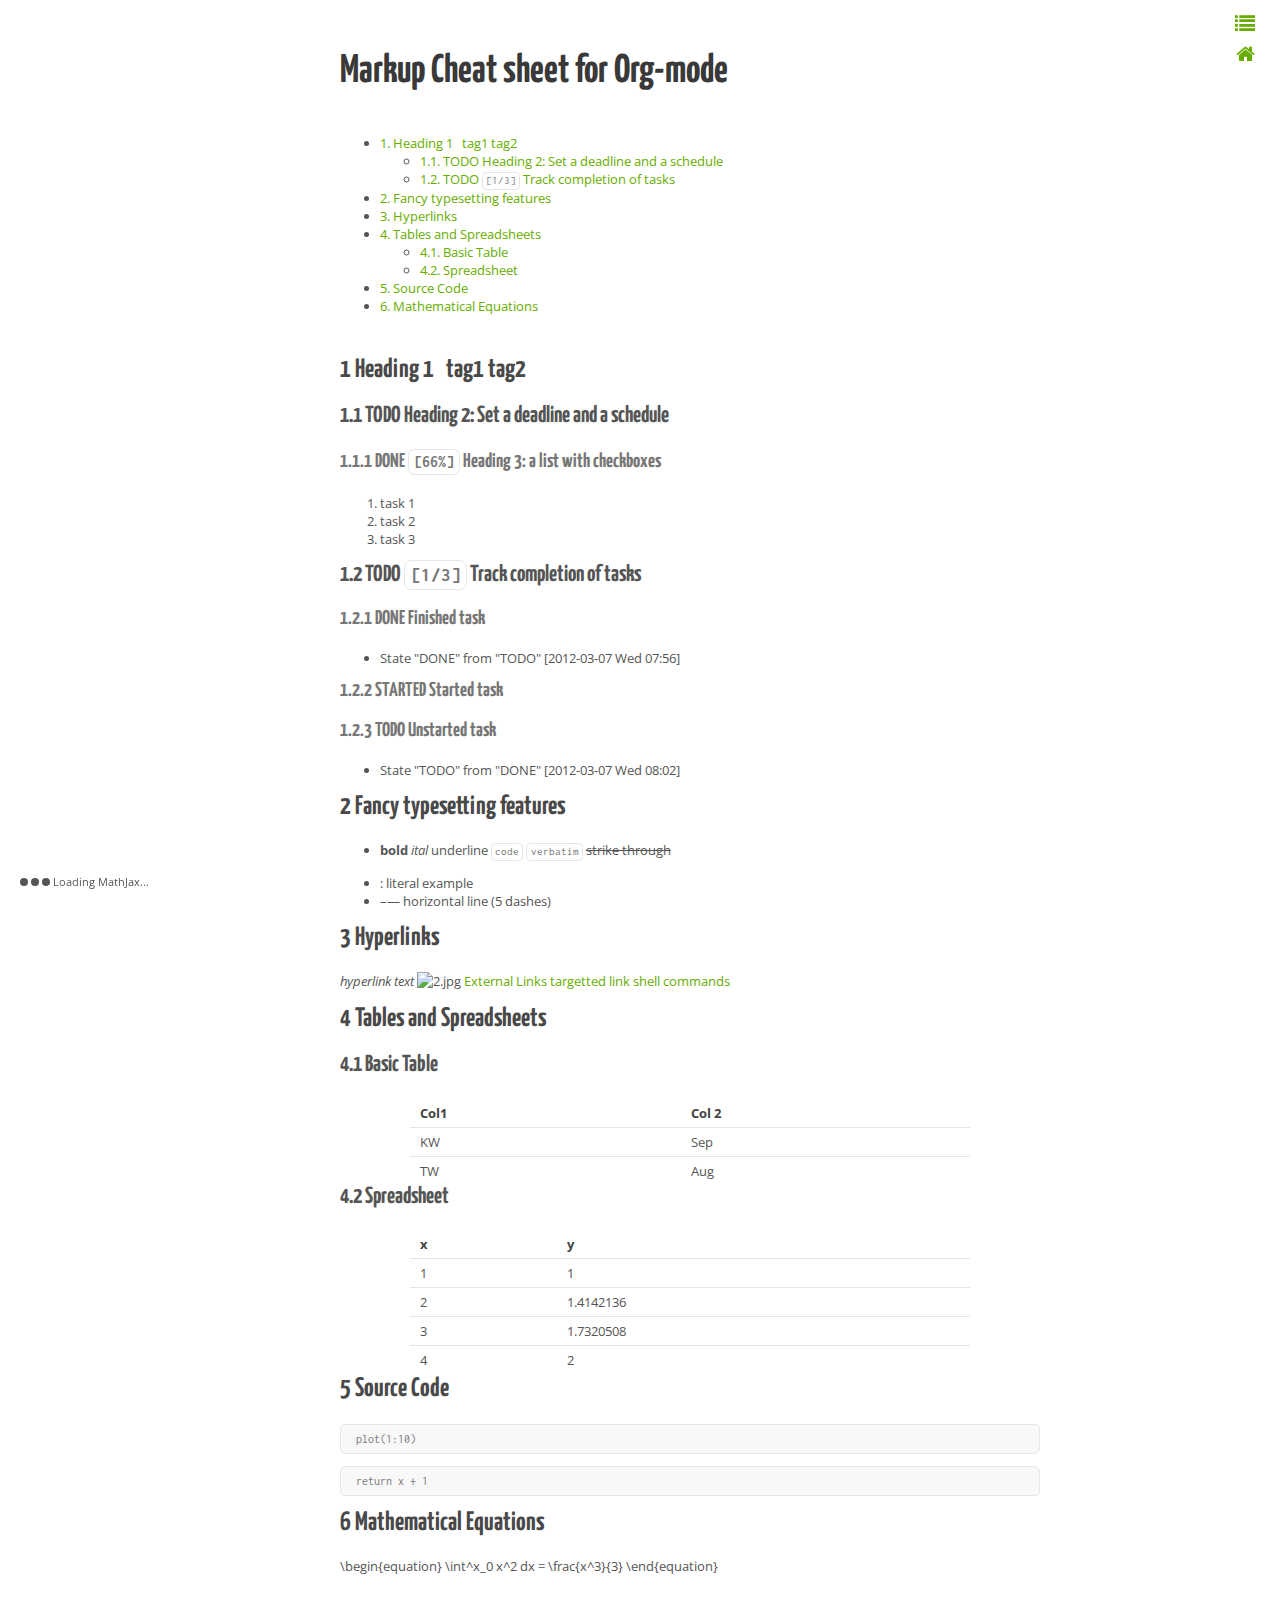
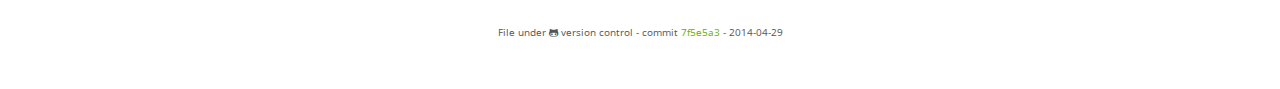
==== misc/orgmode_cheatsheet.html @ 2cd3c25c "update doc" ====
<?xml version="1.0" encoding="utf-8"?>
<!DOCTYPE html PUBLIC "-//W3C//DTD XHTML 1.0 Strict//EN"
"http://www.w3.org/TR/xhtml1/DTD/xhtml1-strict.dtd">
<html xmlns="http://www.w3.org/1999/xhtml" lang="en" xml:lang="en">
<head>
<title>Markup Cheat sheet for Org-mode</title>
<meta  http-equiv="Content-Type" content="text/html;charset=utf-8" />
<meta  name="generator" content="Org-mode" />
<link rel="stylesheet" href="../css/styles.css" />
               <link rel="stylesheet" href="../css/org-pygments.css" />
               <link rel="stylesheet" href="//netdna.bootstrapcdn.com/font-awesome/4.0.3/css/font-awesome.css" />
<script type="text/javascript">
/*
@licstart  The following is the entire license notice for the
JavaScript code in this tag.

Copyright (C) 2012-2013 Free Software Foundation, Inc.

The JavaScript code in this tag is free software: you can
redistribute it and/or modify it under the terms of the GNU
General Public License (GNU GPL) as published by the Free Software
Foundation, either version 3 of the License, or (at your option)
any later version.  The code is distributed WITHOUT ANY WARRANTY;
without even the implied warranty of MERCHANTABILITY or FITNESS
FOR A PARTICULAR PURPOSE.  See the GNU GPL for more details.

As additional permission under GNU GPL version 3 section 7, you
may distribute non-source (e.g., minimized or compacted) forms of
that code without the copy of the GNU GPL normally required by
section 4, provided you include this license notice and a URL
through which recipients can access the Corresponding Source.


@licend  The above is the entire license notice
for the JavaScript code in this tag.
*/
<!--/*--><![CDATA[/*><!--*/
 function CodeHighlightOn(elem, id)
 {
   var target = document.getElementById(id);
   if(null != target) {
     elem.cacheClassElem = elem.className;
     elem.cacheClassTarget = target.className;
     target.className = "code-highlighted";
     elem.className   = "code-highlighted";
   }
 }
 function CodeHighlightOff(elem, id)
 {
   var target = document.getElementById(id);
   if(elem.cacheClassElem)
     elem.className = elem.cacheClassElem;
   if(elem.cacheClassTarget)
     target.className = elem.cacheClassTarget;
 }
/*]]>*///-->
</script><script type="text/javascript">
  function displayTOC() {
      var first = document.getElementById("text-table-of-contents").innerHTML;
      if (first != "") {
          var maincontent = '<a class="button"><i class="fa fa-list"></i></a>'
          maincontent += "<div>" + first + "</div>";
          document.getElementById("toc").innerHTML = maincontent;
      } else {
          document.getElementById("toc").style.display = "none";
      }
     }
  function randomLinkColor() {
      var colors = ['#67ad00', '#D5BC23', '#FF9927', '#FF2D27', '#AB0045', '#B81FC8'];
      var random_color = colors[Math.floor(Math.random() * colors.length)];
      var elements = document.querySelectorAll('a');
      [].slice.call(elements).forEach(function(elem) {
          //elem.style.color = random_color;
      });
  }
  </script>
<script type="text/x-mathjax-config">
  MathJax.Hub.Config({
      messageStyle: "none",
      TeX: {
          extensions: ["cancel.js"],
          Macros: {
              vv: ["{\\vec{#1}}",1],
              Upsigma: "{\\Sigma}",
              Updelta: "{\\Delta}",
              varoiint: "{\\iint}",
              varoint: "{\\int}",
              grad: "{\\vec{\\nabla}}",
              div: "{\\vec{\\nabla}.}",
              rot: "{\\vec{\\nabla}\\times\\,}",
              ket: ["{|#1 \\rangle}",1],
              bra: ["{\\langle#1|}",1],
              psh: ["{\\langle#1|#2 \\rangle}",2],
              bm: ["{\\boldsymbol #1}",1]
          }
      }
  });
  MathJax.Hub.Register.StartupHook("TeX Jax Ready",function () {
      var TEX = MathJax.InputJax.TeX;
      TEX.Definitions.macros.unit = "jaxunit";
      TEX.Parse.Augment({
          jaxunit: function (name) {
              var n = this.GetBrackets(name),
              unit = this.GetArgument(name)
              if (n == null) {n = ""}
              var tex = n + '\\,\\text{'+unit+'}';
              this.string = tex + this.string.slice(this.i); this.i = 0;
          }
      });
  });
  MathJax.Hub.Queue(function () {
      document.getElementById("spinner").style.display = "none";
  });
  </script>
  <script type="text/javascript" src="http://cdn.mathjax.org/mathjax/latest/MathJax.js?config=TeX-AMS-MML_HTMLorMML"></script>
  <div id="spinner">
    <div id="bounce1"></div>
    <div id="bounce2"></div>
    <div id="bounce3"></div>
    <small>Loading MathJax...</small>
  </div>
</head>
<body onload="randomLinkColor();displayTOC();"><div id="toc"></div>
<div id="preamble" class="status">
<a href="../index.html"<i class="fa fa-home"></i></a>
</div>
<div id="content">
<h1 class="title">Markup Cheat sheet for Org-mode</h1>
<div id="table-of-contents">
<h2></h2>
<div id="text-table-of-contents">
<ul>
<li><a href="#sec-1">1. Heading 1&#xa0;&#xa0;&#xa0;<span class="tag"><span class="tag1">tag1</span>&#xa0;<span class="tag2">tag2</span></span></a>
<ul>
<li><a href="#sec-1-1">1.1. <span class="todo TODO">TODO</span> Heading 2: Set a deadline and a schedule</a></li>
<li><a href="#sec-1-2">1.2. <span class="todo TODO">TODO</span> <code>[1/3]</code> Track completion of tasks</a></li>
</ul>
</li>
<li><a href="#sec-2">2. Fancy typesetting features</a></li>
<li><a href="#sec-3">3. Hyperlinks</a></li>
<li><a href="#sec-4">4. Tables and Spreadsheets</a>
<ul>
<li><a href="#sec-4-1">4.1. Basic Table</a></li>
<li><a href="#sec-4-2">4.2. Spreadsheet</a></li>
</ul>
</li>
<li><a href="#sec-5">5. Source Code</a></li>
<li><a href="#sec-6">6. Mathematical Equations</a></li>
</ul>
</div>
</div>

<div id="outline-container-sec-1" class="outline-2">
<h2 id="sec-1"><span class="section-number-2">1</span> Heading 1&#xa0;&#xa0;&#xa0;<span class="tag"><span class="tag1">tag1</span>&#xa0;<span class="tag2">tag2</span></span></h2>
<div class="outline-text-2" id="text-1">
</div><div id="outline-container-sec-1-1" class="outline-3">
<h3 id="sec-1-1"><span class="section-number-3">1.1</span> <span class="todo TODO">TODO</span> Heading 2: Set a deadline and a schedule</h3>
<div class="outline-text-3" id="text-1-1">
</div>
<div id="outline-container-sec-1-1-1" class="outline-4">
<h4 id="sec-1-1-1"><span class="section-number-4">1.1.1</span> <span class="done DONE">DONE</span> <code>[66%]</code> Heading 3: a list with checkboxes</h4>
<div class="outline-text-4" id="text-1-1-1">
<ol class="org-ol">
<li class="on"> task 1
</li>
<li class="on"> task 2
</li>
<li class="off"> task 3
</li>
</ol>
</div>
</div>
</div>

<div id="outline-container-sec-1-2" class="outline-3">
<h3 id="sec-1-2"><span class="section-number-3">1.2</span> <span class="todo TODO">TODO</span> <code>[1/3]</code> Track completion of tasks</h3>
<div class="outline-text-3" id="text-1-2">
</div><div id="outline-container-sec-1-2-1" class="outline-4">
<h4 id="sec-1-2-1"><span class="section-number-4">1.2.1</span> <span class="done DONE">DONE</span> Finished task</h4>
<div class="outline-text-4" id="text-1-2-1">
<ul class="org-ul">
<li>State "DONE"       from "TODO"       <span class="timestamp-wrapper"><span class="timestamp">[2012-03-07 Wed 07:56]</span></span>
</li>
</ul>
</div>
</div>
<div id="outline-container-sec-1-2-2" class="outline-4">
<h4 id="sec-1-2-2"><span class="section-number-4">1.2.2</span> STARTED Started task</h4>
</div>
<div id="outline-container-sec-1-2-3" class="outline-4">
<h4 id="sec-1-2-3"><span class="section-number-4">1.2.3</span> <span class="todo TODO">TODO</span> Unstarted task</h4>
<div class="outline-text-4" id="text-1-2-3">
<ul class="org-ul">
<li>State "TODO"       from "DONE"       <span class="timestamp-wrapper"><span class="timestamp">[2012-03-07 Wed 08:02]</span></span>
</li>
</ul>
</div>
</div>
</div>
</div>

<div id="outline-container-sec-2" class="outline-2">
<h2 id="sec-2"><span class="section-number-2">2</span> Fancy typesetting features</h2>
<div class="outline-text-2" id="text-2">
<ul class="org-ul">
<li><b>bold</b> <i>ital</i> <span class="underline">underline</span> <code>code</code> <code>verbatim</code> <del>strike through</del>
</li>
</ul>
<ul class="org-ul">
<li>: literal example
</li>
<li>&#x2013;&#x2014;  horizontal line (5 dashes)
</li>
</ul>
</div>
</div>

<div id="outline-container-sec-3" class="outline-2">
<h2 id="sec-3"><span class="section-number-2">3</span> Hyperlinks</h2>
<div class="outline-text-2" id="text-3">
<p>
<i>hyperlink text</i>
<img src="http://orgmode.org/worg/images/orgweb/2.jpg" alt="2.jpg" />
<a href="org#External links">External Links</a>
<a href="papers/last.png#NNN">targetted link</a>
<a href="ls *.org">shell commands</a>
</p>
</div>
</div>

<div id="outline-container-sec-4" class="outline-2">
<h2 id="sec-4"><span class="section-number-2">4</span> Tables and Spreadsheets</h2>
<div class="outline-text-2" id="text-4">
</div>
<div id="outline-container-sec-4-1" class="outline-3">
<h3 id="sec-4-1"><span class="section-number-3">4.1</span> Basic Table</h3>
<div class="outline-text-3" id="text-4-1">
<table id="dates" border="2" cellspacing="0" cellpadding="6" rules="groups" frame="void">


<colgroup>
<col  class="left" />

<col  class="left" />
</colgroup>
<thead>
<tr>
<th scope="col" class="left">Col1</th>
<th scope="col" class="left">Col 2</th>
</tr>
</thead>
<tbody>
<tr>
<td class="left">KW</td>
<td class="left">Sep</td>
</tr>

<tr>
<td class="left">TW</td>
<td class="left">Aug</td>
</tr>
</tbody>
</table>
</div>
</div>
<div id="outline-container-sec-4-2" class="outline-3">
<h3 id="sec-4-2"><span class="section-number-3">4.2</span> Spreadsheet</h3>
<div class="outline-text-3" id="text-4-2">
<table id="square-roots" border="2" cellspacing="0" cellpadding="6" rules="groups" frame="void">


<colgroup>
<col  class="right" />

<col  class="right" />
</colgroup>
<thead>
<tr>
<th scope="col" class="right">x</th>
<th scope="col" class="right">y</th>
</tr>
</thead>
<tbody>
<tr>
<td class="right">1</td>
<td class="right">1</td>
</tr>

<tr>
<td class="right">2</td>
<td class="right">1.4142136</td>
</tr>

<tr>
<td class="right">3</td>
<td class="right">1.7320508</td>
</tr>

<tr>
<td class="right">4</td>
<td class="right">2</td>
</tr>
</tbody>
</table>
</div>
</div>
</div>

<div id="outline-container-sec-5" class="outline-2">
<h2 id="sec-5"><span class="section-number-2">5</span> Source Code</h2>
<div class="outline-text-2" id="text-5">
<div class="org-src-container">

<pre class="src src-R" id="R-plot-1-to-10">plot(1:10)
</pre>
</div>

<div class="org-src-container">

<pre class="src src-python" id="add1-x-0"><span class="org-keyword">return</span> x + 1
</pre>
</div>
</div>
</div>
<div id="outline-container-sec-6" class="outline-2">
<h2 id="sec-6"><span class="section-number-2">6</span> Mathematical Equations</h2>
<div class="outline-text-2" id="text-6">
\begin{equation}
\int^x_0 x^2 dx = \frac{x^3}{3}
\end{equation}
</div>
</div>
</div>
<div id="postamble" class="status">
File under <i class="fa fa-github-alt"></i> version control - commit <a href="https://github.com/xgarrido/org-notes/commit/7f5e5a3ce01ddd8d5e83af07ef50d2b24aa78131">7f5e5a3</a> - 2014-04-29
</div>
</body>
</html>
---- css/styles.css ----
@import url(https://fonts.googleapis.com/css?family=Lato:300italic,700italic,300,700);
@import url(https://fonts.googleapis.com/css?family=Open+Sans);
@import url(http://fonts.googleapis.com/css?family=Yanone+Kaffeesatz:400,700);
@import url(https://fonts.googleapis.com/css?family=Inconsolata);

body {
    width: 800px;
    margin: 0 auto;
    padding: 50px;
    color: #555555;
    font-family: 'Open Sans';
    font-size: 10pt;
    /*font: 14px/1.5 Lato, sans-serif;
    font-weight: 300;*/
}

h1, h2, h3, h4, h5, h6 {
    font-family: "Yanone Kaffeesatz", sans-serif;
    margin:0 0 20px;
}

h1, h2, h3 {
    line-height:1.1;
}

h1 {
    color:#393939;
    margin: 0 0 40px;
    padding: 0;
    font-size: 300%;
}

h2 {
    color:#494949;
    font-size: 200%;
}

h3 {
    color:#555555;
    font-size: 175%;
}

h4, h5, h6 {
    color:#777777;
    font-size: 150%;
}

a {
    color: #67ad00;
    text-decoration:none;
}

a:hover {
    opacity:0.75;
}

a small {
    font-size:11px;
    color:#777777;
    margin-top:-0.6em;
    display:block;
}

a:hover small {
    opacity:0.75;
}

p, ul, ol, table, pre, dl {
    /*margin:0 0 20px;*/
}

blockquote {
    border-left:1px solid #e5e5e5;
    margin:0;
    padding:0 0 0 20px;
    font-style:italic;
}

code, pre {
    font-family:Inconsolata;
    color:#777777;
    font-size:12px;
}

code {
    display:inline-block;
    white-space:no-wrap;
    background:#fff;
    font-size:.8em;
    line-height:1.5em;
    border:1px solid #e5e5e5;
    -webkit-border-radius:0.4em;
    -moz-border-radius:0.4em;
    -ms-border-radius:0.4em;
    -o-border-radius:0.4em;
    border-radius:0.4em;
    padding:0 .3em;
    margin:-1px 0
}

pre {
    padding:8px 15px;
    background: #f8f8f8;
    border-radius:5px;
    border:1px solid #e5e5e5;
    overflow-x: auto;
}

table {
    width:80%;
    border-collapse:collapse;
    margin-left:auto;
    margin-right:auto;
    margin-top: 20px;
}

.table-number {
    font-weight:700;
}

th, td {
    text-align:left;
    padding:5px 10px;
    border-bottom:1px solid #e5e5e5;
}

dt {
    color:#444444;
    font-weight:700;
}

th {
    color:#444444;
}

img {
    max-width:100%;
}

img.hidden {
    display: none;
}

.figure {
    text-align: center;
}

.figure-number {
    font-weight:700;
}

#table-of-contents {
    margin-bottom: 40px;
}

#toc {
    position: fixed;
    top: 10px;
    right: 20px;
    z-index: 9999;
}

#toc .button {
    padding-right: 5px;
    position: fixed;
    right: inherit;
    cursor: pointer;
    font-size: 20px;
}

#toc div {
    height: 0;
    width: 0;
    margin-top: 35px;
    font-size: 11px;
}

#toc:hover div {
    width: 250px;
    height: auto;
    padding-right: 1.5em;
    background: #FFFFFF;
    /*opacity: .85;*/
    box-shadow: 0 1px 2px rgba(0,0,0,0.3);
    border-radius:4px;
    overflow: hidden;
}

#toc ul {
    color: #67ad00;
}

#toc:hover:before {
    content: "";
    position:absolute;
    top:19px;
    right:10px;
    width:0;height:0;
    border-color: transparent transparent rgba(0,0,0,0.03) transparent;
    border-width:8px;
    border-style:solid;
}

#toc:hover:after {
    content: "";
    position:absolute;
    top:20px;
    right:10px;
    width:0;height:0;
    border-color: transparent transparent #ffffff transparent;
    border-width:8px;
    border-style:solid;
}

#spinner {
    position: fixed;
    bottom: 10px;
    left: 20px;
}

#spinner > div {
    width: 8px;
    height: 8px;
    background-color: #555555;
    border-radius: 100%;
    display: inline-block;
    -webkit-animation: bouncedelay 1.4s infinite ease-in-out;
    animation: bouncedelay 1.4s infinite ease-in-out;
    /* Prevent first frame from flickering when animation starts */
    -webkit-animation-fill-mode: both;
    animation-fill-mode: both;
}

#spinner #bounce1 {
    -webkit-animation-delay: -0.32s;
    animation-delay: -0.32s;
}

#spinner #bounce2 {
    -webkit-animation-delay: -0.16s;
    animation-delay: -0.16s;
}

@-webkit-keyframes bouncedelay {
    0%, 80%, 100% { -webkit-transform: scale(0.0) }
    40% { -webkit-transform: scale(1.0) }
}

@keyframes bouncedelay {
    0%, 80%, 100% {
        transform: scale(0.0);
        -webkit-transform: scale(0.0);
    } 40% {
        transform: scale(1.0);
        -webkit-transform: scale(1.0);
    }
}

#content {
    width:700px;
    float:right;
    padding-bottom:50px;
/* border:1px solid #e5e5e5; */
/* border-width:1px 0; */
/* padding:20px 0; */
/* margin:0 0 20px; */
}

strong {
    color:#222;
    font-weight:700;
}

small {
    font-size:11px;
}

hr {
    border:0;
    background:#e5e5e5;
    height:1px;
    margin:0 0 20px;
}

.footpara {
    display: inline;
}

.scrollbar-container {
    position: absolute;
    top: 0; bottom: 0; left: 0; right: 0;
    margin: 20px;

    border: 4px solid rgba(0, 0, 0, 0.2);
    overflow: auto;
    background-color: whiteSmoke;
}
.scrollbar-container .inner {
    height: 2011px;
    width: 1985px;
    padding: 1em;
    background-color: white;
    font-family: sans-serif;
}
::-webkit-scrollbar {
    background: transparent;
}
::-webkit-scrollbar-thumb {
    background-color: rgba(0, 0, 0, 0.2);
    border: solid whiteSmoke 4px;
    border-radius:15px;
}
::-webkit-scrollbar-thumb:hover {
    background-color: rgba(0, 0, 0, 0.3);
}

footer {
    width:270px;
    float:left;
    position:fixed;
    bottom:50px;
}

#preamble {
    position: fixed;
    top: 40px;
    right: 20px;
    padding-right: 5px;
    position: fixed;
    cursor: pointer;
    font-size: 20px;
}

#postamble {
    clear: both;
    text-align: center;
    font-size:10px;
}

@media print, screen and (max-width: 960px) {

    body {
        width:auto;
        margin:0;
    }

    header, content, footer {
        float:none;
        position:static;
        width:auto;
    }

    header {
        padding-right:320px;
    }

    header a small {
        display:inline;
    }

    header ul {
        position:absolute;
        right:50px;
        top:52px;
    }
}

@media print, screen and (max-width: 720px) {
    body {
        word-wrap:break-word;
    }

    header {
        padding:0;
    }

    header ul, header p.view {
        position:static;
    }

    pre, code {
        word-wrap:normal;
    }
}

@media print, screen and (max-width: 480px) {
    body {
        padding:15px;
    }

    header ul {
        display:none;
    }
}

@media print {
    body {
        padding:0.4in;
        font-size:12pt;
        color:#444;
    }
}
.footdef{
font-size: 10px;
right: 0;
position: absolute;
width:180px;
}
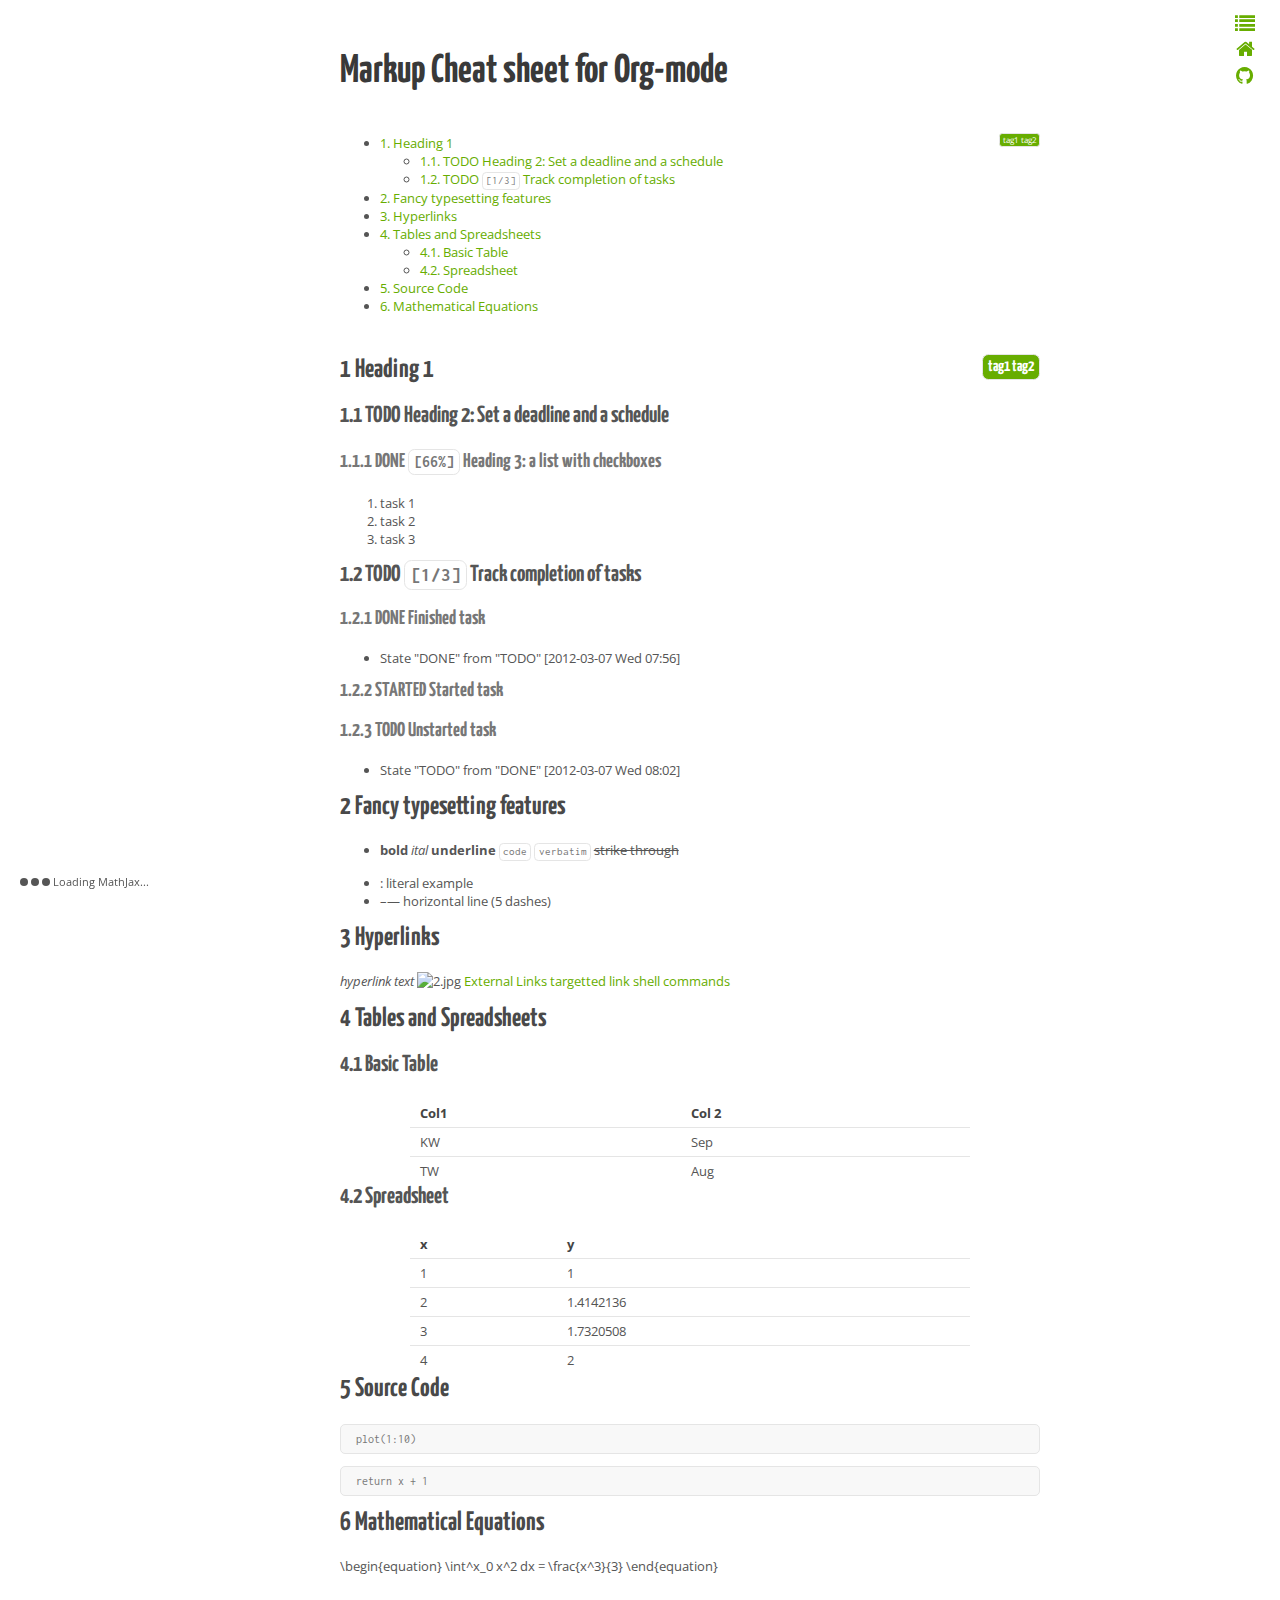
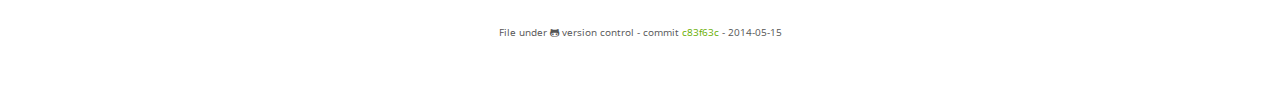
==== commit c86dce26: "update doc" ====
--- a/misc/orgmode_cheatsheet.html
+++ b/misc/orgmode_cheatsheet.html
@@ -8,7 +8,7 @@
 <meta  name="generator" content="Org-mode" />
 <link rel="stylesheet" href="../css/styles.css" />
                <link rel="stylesheet" href="../css/org-pygments.css" />
-               <link rel="stylesheet" href="//netdna.bootstrapcdn.com/font-awesome/4.0.3/css/font-awesome.css" />
+               <link rel="stylesheet" href="//netdna.bootstrapcdn.com/font-awesome/4.1.0/css/font-awesome.min.css" />
 <script type="text/javascript">
 /*
 @licstart  The following is the entire license notice for the
@@ -55,24 +55,25 @@
  }
 /*]]>*///-->
 </script><script type="text/javascript">
-  function displayTOC() {
-      var first = document.getElementById("text-table-of-contents").innerHTML;
-      if (first != "") {
-          var maincontent = '<a class="button"><i class="fa fa-list"></i></a>'
-          maincontent += "<div>" + first + "</div>";
-          document.getElementById("toc").innerHTML = maincontent;
-      } else {
-          document.getElementById("toc").style.display = "none";
-      }
-     }
   function randomLinkColor() {
-      var colors = ['#67ad00', '#D5BC23', '#FF9927', '#FF2D27', '#AB0045', '#B81FC8'];
+      var colors = ['#f1c40f','#e74c3c','#3399cc','#e67e22','#67ad00','#8e44ad','#1abc9c','#003399'];
       var random_color = colors[Math.floor(Math.random() * colors.length)];
       var elements = document.querySelectorAll('a');
       [].slice.call(elements).forEach(function(elem) {
           //elem.style.color = random_color;
       });
   }
+  function displayTOC() {
+      var ttoc = document.getElementById("text-table-of-contents");
+      if (ttoc) {
+          var maincontent = '<a class="button"><i class="fa fa-list"></i></a>'
+          maincontent += "<div>" + ttoc.innerHTML + "</div>";
+          document.getElementById("toc").innerHTML = maincontent;
+      } else {
+          document.getElementById("toc").style.display = "none";
+          document.getElementById("preamble").style.top = "10px";
+      }
+     }
   </script>
 <script type="text/x-mathjax-config">
   MathJax.Hub.Config({
@@ -122,7 +123,7 @@
 </head>
 <body onload="randomLinkColor();displayTOC();"><div id="toc"></div>
 <div id="preamble" class="status">
-<a href="../index.html"<i class="fa fa-home"></i></a>
+<a href="../index.html"><i class="fa fa-home"></i></a><br/> <a href="https://github.com/xgarrido/org-notes"><i class="fa fa-github"></i></a><br/> 
 </div>
 <div id="content">
 <h1 class="title">Markup Cheat sheet for Org-mode</h1>
@@ -220,7 +221,7 @@
 <div class="outline-text-2" id="text-3">
 <p>
 <i>hyperlink text</i>
-<img src="http://orgmode.org/worg/images/orgweb/2.jpg" alt="2.jpg" />
+<img src="../http://orgmode.org/worg/images/orgweb/2.jpg" alt="2.jpg" />
 <a href="org#External links">External Links</a>
 <a href="papers/last.png#NNN">targetted link</a>
 <a href="ls *.org">shell commands</a>
@@ -332,7 +333,7 @@
 </div>
 </div>
 <div id="postamble" class="status">
-File under <i class="fa fa-github-alt"></i> version control - commit <a href="https://github.com/xgarrido/org-notes/commit/7f5e5a3ce01ddd8d5e83af07ef50d2b24aa78131">7f5e5a3</a> - 2014-04-29
+File under <i class="fa fa-github-alt"></i> version control - commit <a href="https://github.com/xgarrido/org-notes/commit/c83f63cf8b1931f73db7f78ce4c60cec9f3a855c">c83f63c</a> - 2014-05-15
 </div>
 </body>
 </html>
--- a/css/styles.css
+++ b/css/styles.css
@@ -106,6 +106,24 @@
     overflow-x: auto;
 }
 
+.tag {
+     display:inline-block;
+     white-space:no-wrap;
+     background:#67ad00;
+     color:#ffffff;
+     float: right;
+     font-size:.6em;
+     line-height:1.5em;
+     border:1px solid #e5e5e5;
+     -webkit-border-radius:0.4em;
+     -moz-border-radius:0.4em;
+     -ms-border-radius:0.4em;
+     -o-border-radius:0.4em;
+     border-radius:0.4em;
+     padding:0 .3em;
+     margin:-1px 0
+}
+
 table {
     width:80%;
     border-collapse:collapse;
@@ -149,8 +167,23 @@
     font-weight:700;
 }
 
+.cbox {
+    color:#67ad00;
+}
+
+.cbox p:before {
+    font-family: FontAwesome;
+    content: "\f02b ";
+    display: inline-block;
+    padding-right: 3px;
+}
+
 #table-of-contents {
     margin-bottom: 40px;
+}
+
+#table-of-contents .tag:hover {
+    opacity:0.75;
 }
 
 #toc {
@@ -164,7 +197,7 @@
     padding-right: 5px;
     position: fixed;
     right: inherit;
-    cursor: pointer;
+    cursor: default;
     font-size: 20px;
 }
 
@@ -173,6 +206,7 @@
     width: 0;
     margin-top: 35px;
     font-size: 11px;
+    display: none;
 }
 
 #toc:hover div {
@@ -184,6 +218,7 @@
     box-shadow: 0 1px 2px rgba(0,0,0,0.3);
     border-radius:4px;
     overflow: hidden;
+    display: block;
 }
 
 #toc ul {
@@ -282,6 +317,14 @@
     margin:0 0 20px;
 }
 
+.center {
+    text-align:center;
+}
+
+.underline {
+    font-weight: bold;
+}
+
 .footpara {
     display: inline;
 }
@@ -323,7 +366,7 @@
 
 #preamble {
     position: fixed;
-    top: 40px;
+    top: 35px;
     right: 20px;
     padding-right: 5px;
     position: fixed;
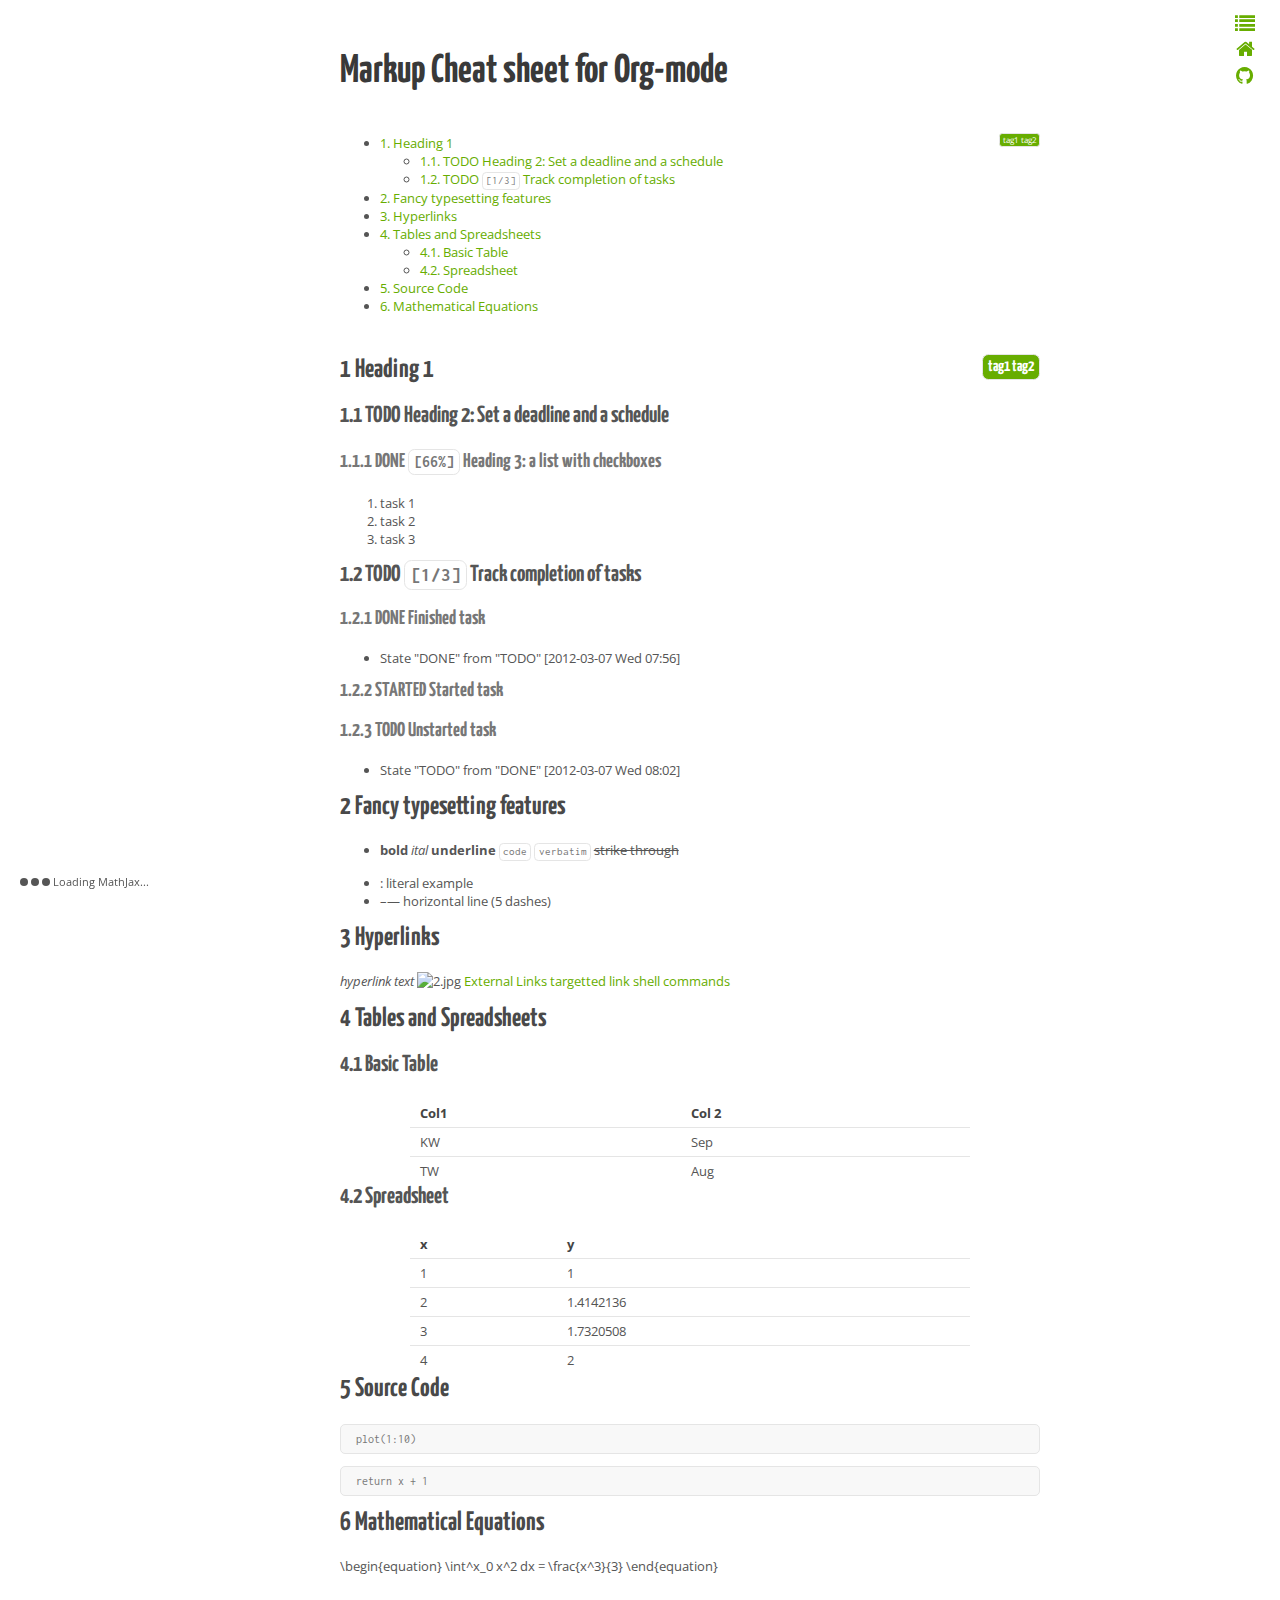
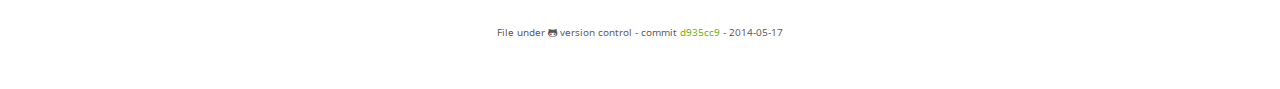
==== commit 1ae26de1: "update doc" ====
--- a/misc/orgmode_cheatsheet.html
+++ b/misc/orgmode_cheatsheet.html
@@ -333,7 +333,7 @@
 </div>
 </div>
 <div id="postamble" class="status">
-File under <i class="fa fa-github-alt"></i> version control - commit <a href="https://github.com/xgarrido/org-notes/commit/c83f63cf8b1931f73db7f78ce4c60cec9f3a855c">c83f63c</a> - 2014-05-15
+File under <i class="fa fa-github-alt"></i> version control - commit <a href="https://github.com/xgarrido/org-notes/commit/d935cc9f35c94b35bf7121648008cec61fb5c2b3">d935cc9</a> - 2014-05-17
 </div>
 </body>
 </html>
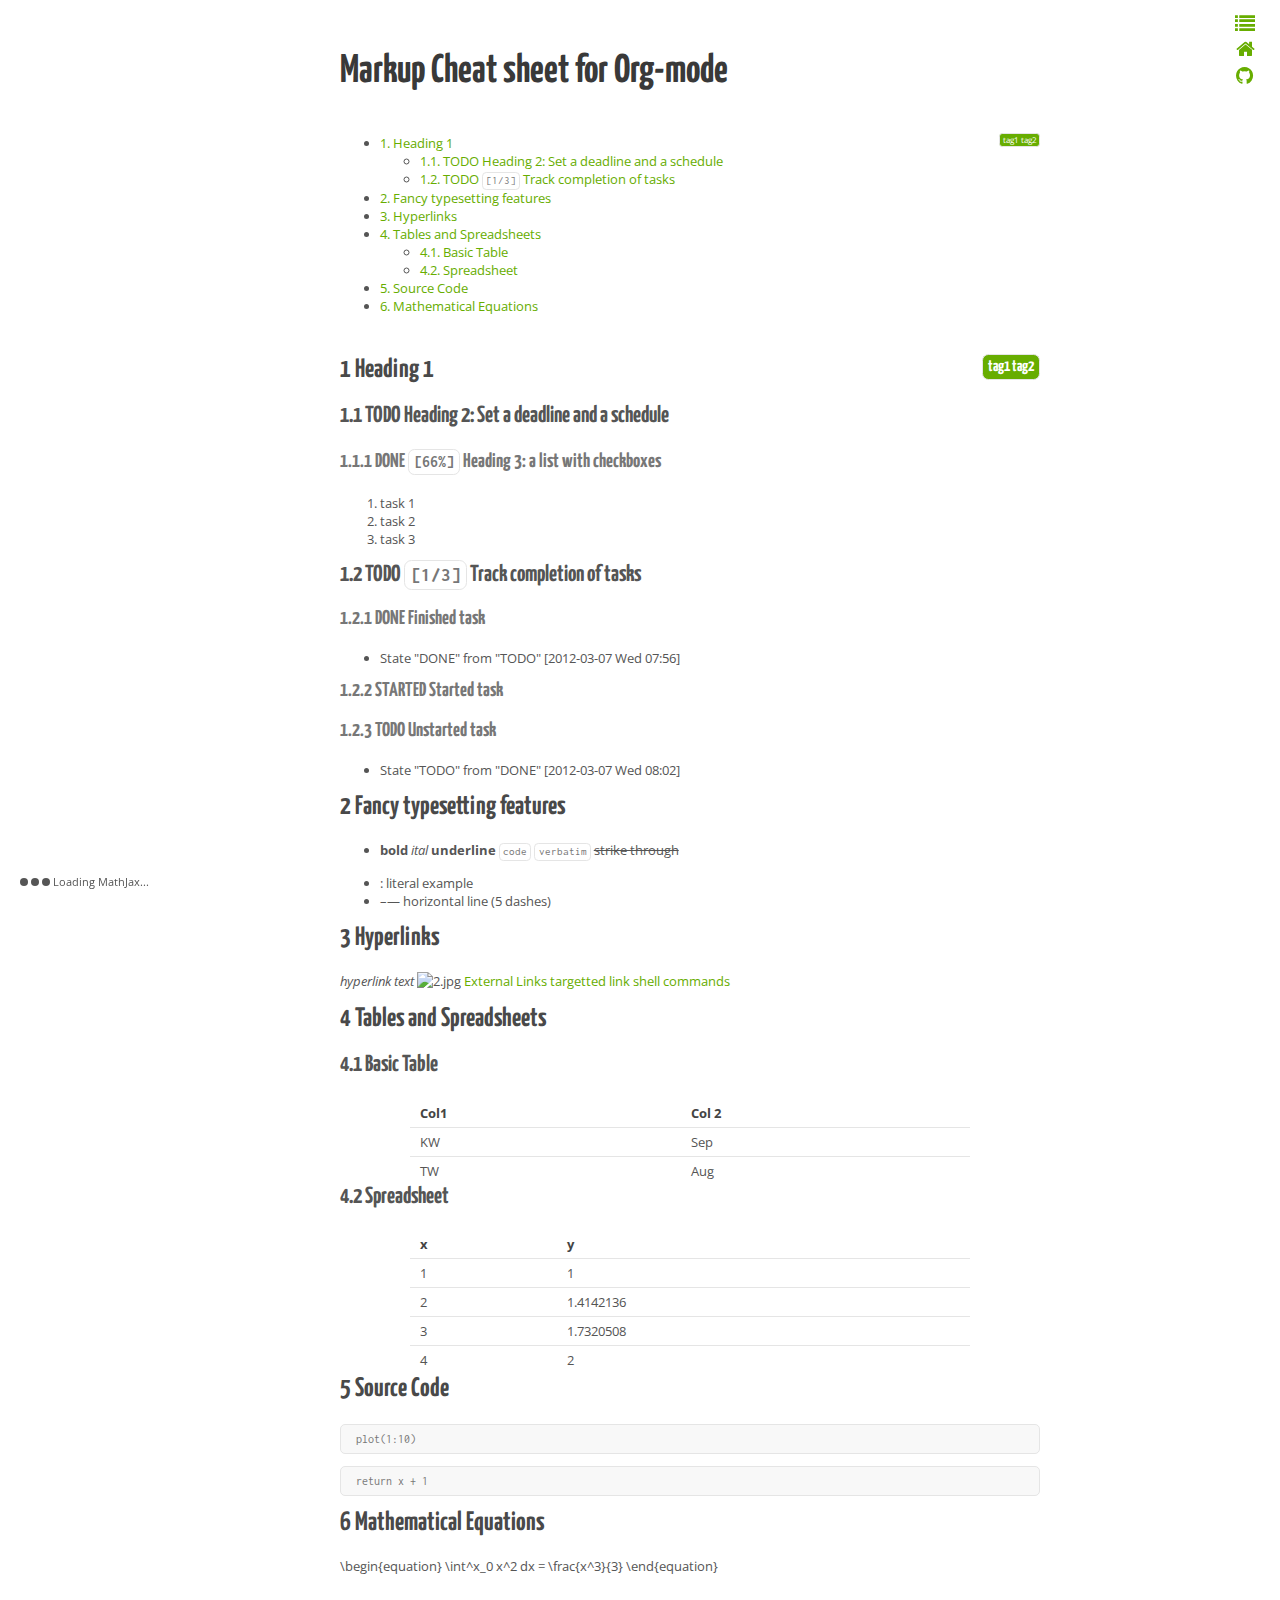
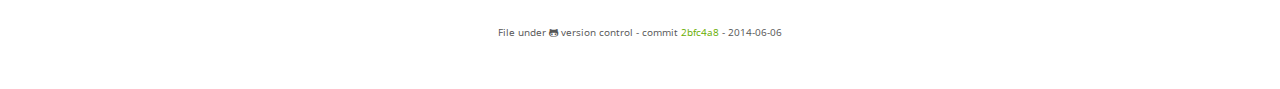
==== commit c9aba2c0: "update doc" ====
--- a/misc/orgmode_cheatsheet.html
+++ b/misc/orgmode_cheatsheet.html
@@ -333,7 +333,7 @@
 </div>
 </div>
 <div id="postamble" class="status">
-File under <i class="fa fa-github-alt"></i> version control - commit <a href="https://github.com/xgarrido/org-notes/commit/d935cc9f35c94b35bf7121648008cec61fb5c2b3">d935cc9</a> - 2014-05-17
+File under <i class="fa fa-github-alt"></i> version control - commit <a href="https://github.com/xgarrido/org-notes/commit/2bfc4a8232435f2164a116f38caa62f7dff6170a">2bfc4a8</a> - 2014-06-06
 </div>
 </body>
 </html>
--- a/css/styles.css
+++ b/css/styles.css
@@ -178,6 +178,13 @@
     padding-right: 3px;
 }
 
+.question {
+    border-left:2px solid #67ad00;
+    margin:0;
+    padding:0 0 0 20px;
+    /*font-style:italic;*/
+}
+
 #table-of-contents {
     margin-bottom: 40px;
 }
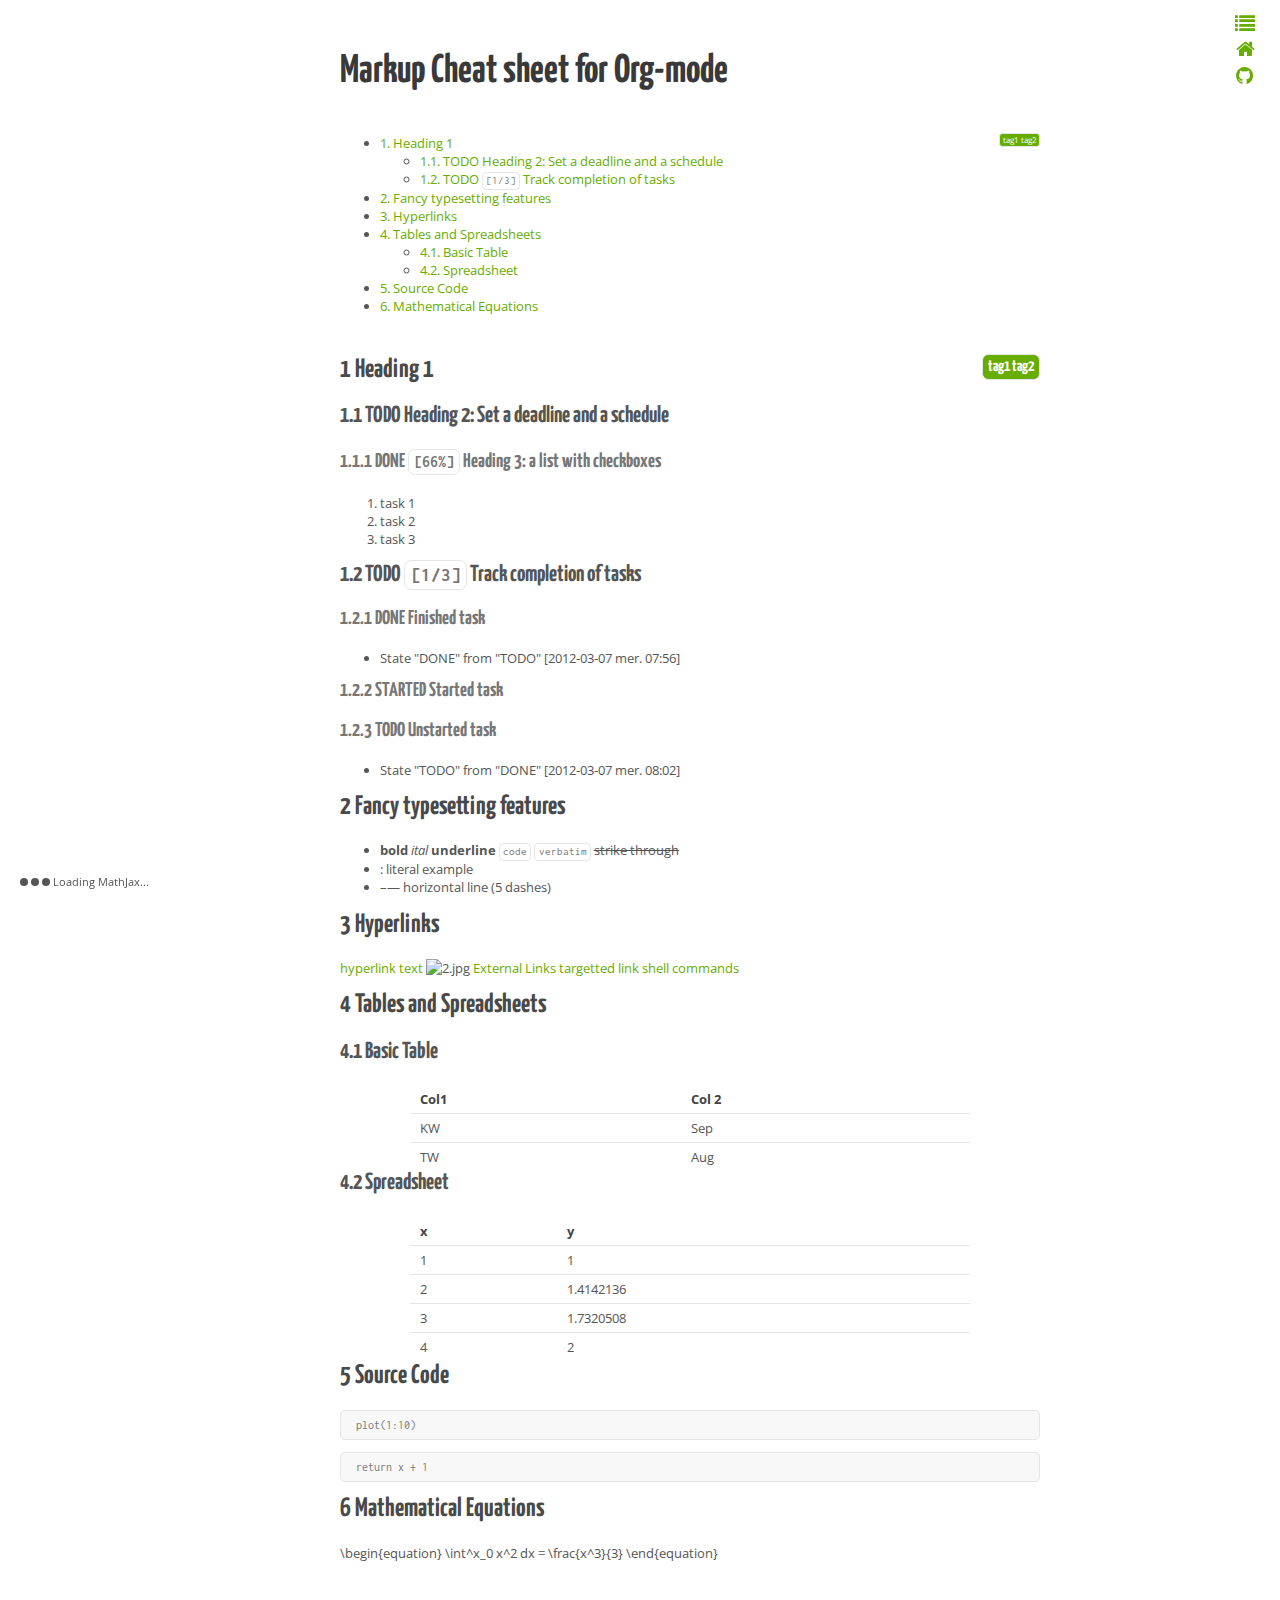
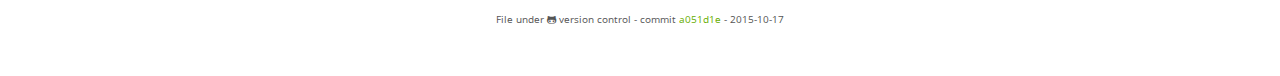
==== commit c8f43c7c: "update doc" ====
--- a/misc/orgmode_cheatsheet.html
+++ b/misc/orgmode_cheatsheet.html
@@ -3,8 +3,9 @@
 "http://www.w3.org/TR/xhtml1/DTD/xhtml1-strict.dtd">
 <html xmlns="http://www.w3.org/1999/xhtml" lang="en" xml:lang="en">
 <head>
+<meta  http-equiv="Content-Type" content="text/html;charset=utf-8" />
+<meta  name="viewport" content="width=device-width, initial-scale=1" />
 <title>Markup Cheat sheet for Org-mode</title>
-<meta  http-equiv="Content-Type" content="text/html;charset=utf-8" />
 <meta  name="generator" content="Org-mode" />
 <link rel="stylesheet" href="../css/styles.css" />
                <link rel="stylesheet" href="../css/org-pygments.css" />
@@ -131,175 +132,165 @@
 <h2></h2>
 <div id="text-table-of-contents">
 <ul>
-<li><a href="#sec-1">1. Heading 1&#xa0;&#xa0;&#xa0;<span class="tag"><span class="tag1">tag1</span>&#xa0;<span class="tag2">tag2</span></span></a>
+<li><a href="#orgheadline7">1. Heading 1&#xa0;&#xa0;&#xa0;<span class="tag"><span class="tag1">tag1</span>&#xa0;<span class="tag2">tag2</span></span></a>
 <ul>
-<li><a href="#sec-1-1">1.1. <span class="todo TODO">TODO</span> Heading 2: Set a deadline and a schedule</a></li>
-<li><a href="#sec-1-2">1.2. <span class="todo TODO">TODO</span> <code>[1/3]</code> Track completion of tasks</a></li>
+<li><a href="#orgheadline2">1.1. <span class="todo nilTODO">TODO</span> Heading 2: Set a deadline and a schedule</a></li>
+<li><a href="#orgheadline6">1.2. <span class="todo nilTODO">TODO</span> <code>[1/3]</code> Track completion of tasks</a></li>
 </ul>
 </li>
-<li><a href="#sec-2">2. Fancy typesetting features</a></li>
-<li><a href="#sec-3">3. Hyperlinks</a></li>
-<li><a href="#sec-4">4. Tables and Spreadsheets</a>
+<li><a href="#orgheadline8">2. Fancy typesetting features</a></li>
+<li><a href="#orgheadline9">3. Hyperlinks</a></li>
+<li><a href="#orgheadline12">4. Tables and Spreadsheets</a>
 <ul>
-<li><a href="#sec-4-1">4.1. Basic Table</a></li>
-<li><a href="#sec-4-2">4.2. Spreadsheet</a></li>
+<li><a href="#orgheadline10">4.1. Basic Table</a></li>
+<li><a href="#orgheadline11">4.2. Spreadsheet</a></li>
 </ul>
 </li>
-<li><a href="#sec-5">5. Source Code</a></li>
-<li><a href="#sec-6">6. Mathematical Equations</a></li>
-</ul>
-</div>
-</div>
-
-<div id="outline-container-sec-1" class="outline-2">
-<h2 id="sec-1"><span class="section-number-2">1</span> Heading 1&#xa0;&#xa0;&#xa0;<span class="tag"><span class="tag1">tag1</span>&#xa0;<span class="tag2">tag2</span></span></h2>
+<li><a href="#orgheadline13">5. Source Code</a></li>
+<li><a href="#orgheadline14">6. Mathematical Equations</a></li>
+</ul>
+</div>
+</div>
+
+<div id="outline-container-orgheadline7" class="outline-2">
+<h2 id="orgheadline7"><span class="section-number-2">1</span> Heading 1&#xa0;&#xa0;&#xa0;<span class="tag"><span class="tag1">tag1</span>&#xa0;<span class="tag2">tag2</span></span></h2>
 <div class="outline-text-2" id="text-1">
-</div><div id="outline-container-sec-1-1" class="outline-3">
-<h3 id="sec-1-1"><span class="section-number-3">1.1</span> <span class="todo TODO">TODO</span> Heading 2: Set a deadline and a schedule</h3>
+</div><div id="outline-container-orgheadline2" class="outline-3">
+<h3 id="orgheadline2"><span class="section-number-3">1.1</span> <span class="todo TODO">TODO</span> Heading 2: Set a deadline and a schedule</h3>
 <div class="outline-text-3" id="text-1-1">
 </div>
-<div id="outline-container-sec-1-1-1" class="outline-4">
-<h4 id="sec-1-1-1"><span class="section-number-4">1.1.1</span> <span class="done DONE">DONE</span> <code>[66%]</code> Heading 3: a list with checkboxes</h4>
+<div id="outline-container-orgheadline1" class="outline-4">
+<h4 id="orgheadline1"><span class="section-number-4">1.1.1</span> <span class="done DONE">DONE</span> <code>[66%]</code> Heading 3: a list with checkboxes</h4>
 <div class="outline-text-4" id="text-1-1-1">
 <ol class="org-ol">
-<li class="on"> task 1
-</li>
-<li class="on"> task 2
-</li>
-<li class="off"> task 3
-</li>
+<li class="on"> task 1</li>
+<li class="on"> task 2</li>
+<li class="off"> task 3</li>
 </ol>
 </div>
 </div>
 </div>
 
-<div id="outline-container-sec-1-2" class="outline-3">
-<h3 id="sec-1-2"><span class="section-number-3">1.2</span> <span class="todo TODO">TODO</span> <code>[1/3]</code> Track completion of tasks</h3>
+<div id="outline-container-orgheadline6" class="outline-3">
+<h3 id="orgheadline6"><span class="section-number-3">1.2</span> <span class="todo TODO">TODO</span> <code>[1/3]</code> Track completion of tasks</h3>
 <div class="outline-text-3" id="text-1-2">
-</div><div id="outline-container-sec-1-2-1" class="outline-4">
-<h4 id="sec-1-2-1"><span class="section-number-4">1.2.1</span> <span class="done DONE">DONE</span> Finished task</h4>
+</div><div id="outline-container-orgheadline3" class="outline-4">
+<h4 id="orgheadline3"><span class="section-number-4">1.2.1</span> <span class="done DONE">DONE</span> Finished task</h4>
 <div class="outline-text-4" id="text-1-2-1">
 <ul class="org-ul">
-<li>State "DONE"       from "TODO"       <span class="timestamp-wrapper"><span class="timestamp">[2012-03-07 Wed 07:56]</span></span>
-</li>
-</ul>
-</div>
-</div>
-<div id="outline-container-sec-1-2-2" class="outline-4">
-<h4 id="sec-1-2-2"><span class="section-number-4">1.2.2</span> STARTED Started task</h4>
-</div>
-<div id="outline-container-sec-1-2-3" class="outline-4">
-<h4 id="sec-1-2-3"><span class="section-number-4">1.2.3</span> <span class="todo TODO">TODO</span> Unstarted task</h4>
+<li>State "DONE"       from "TODO"       <span class="timestamp-wrapper"><span class="timestamp">[2012-03-07 mer. 07:56]</span></span></li>
+</ul>
+</div>
+</div>
+<div id="outline-container-orgheadline4" class="outline-4">
+<h4 id="orgheadline4"><span class="section-number-4">1.2.2</span> STARTED Started task</h4>
+</div>
+<div id="outline-container-orgheadline5" class="outline-4">
+<h4 id="orgheadline5"><span class="section-number-4">1.2.3</span> <span class="todo TODO">TODO</span> Unstarted task</h4>
 <div class="outline-text-4" id="text-1-2-3">
 <ul class="org-ul">
-<li>State "TODO"       from "DONE"       <span class="timestamp-wrapper"><span class="timestamp">[2012-03-07 Wed 08:02]</span></span>
-</li>
-</ul>
-</div>
-</div>
-</div>
-</div>
-
-<div id="outline-container-sec-2" class="outline-2">
-<h2 id="sec-2"><span class="section-number-2">2</span> Fancy typesetting features</h2>
+<li>State "TODO"       from "DONE"       <span class="timestamp-wrapper"><span class="timestamp">[2012-03-07 mer. 08:02]</span></span></li>
+</ul>
+</div>
+</div>
+</div>
+</div>
+
+<div id="outline-container-orgheadline8" class="outline-2">
+<h2 id="orgheadline8"><span class="section-number-2">2</span> Fancy typesetting features</h2>
 <div class="outline-text-2" id="text-2">
 <ul class="org-ul">
-<li><b>bold</b> <i>ital</i> <span class="underline">underline</span> <code>code</code> <code>verbatim</code> <del>strike through</del>
-</li>
-</ul>
-<ul class="org-ul">
-<li>: literal example
-</li>
-<li>&#x2013;&#x2014;  horizontal line (5 dashes)
-</li>
-</ul>
-</div>
-</div>
-
-<div id="outline-container-sec-3" class="outline-2">
-<h2 id="sec-3"><span class="section-number-2">3</span> Hyperlinks</h2>
+<li><b>bold</b> <i>ital</i> <span class="underline">underline</span> <code>code</code> <code>verbatim</code> <del>strike through</del></li>
+<li>: literal example</li>
+<li>&#x2013;&#x2014;  horizontal line (5 dashes)</li>
+</ul>
+</div>
+</div>
+
+<div id="outline-container-orgheadline9" class="outline-2">
+<h2 id="orgheadline9"><span class="section-number-2">3</span> Hyperlinks</h2>
 <div class="outline-text-2" id="text-3">
 <p>
-<i>hyperlink text</i>
-<img src="../http://orgmode.org/worg/images/orgweb/2.jpg" alt="2.jpg" />
-<a href="org#External links">External Links</a>
-<a href="papers/last.png#NNN">targetted link</a>
+<a href="http:/">hyperlink text</a>
+<img src="http://orgmode.org/worg/images/orgweb/2.jpg" alt="2.jpg" />
+<a href="org.html#External-links">External Links</a>
+<a href="/home/garrido/Development/org-notes/misc/papers/last.png">targetted link</a>
 <a href="ls *.org">shell commands</a>
 </p>
 </div>
 </div>
 
-<div id="outline-container-sec-4" class="outline-2">
-<h2 id="sec-4"><span class="section-number-2">4</span> Tables and Spreadsheets</h2>
+<div id="outline-container-orgheadline12" class="outline-2">
+<h2 id="orgheadline12"><span class="section-number-2">4</span> Tables and Spreadsheets</h2>
 <div class="outline-text-2" id="text-4">
 </div>
-<div id="outline-container-sec-4-1" class="outline-3">
-<h3 id="sec-4-1"><span class="section-number-3">4.1</span> Basic Table</h3>
+<div id="outline-container-orgheadline10" class="outline-3">
+<h3 id="orgheadline10"><span class="section-number-3">4.1</span> Basic Table</h3>
 <div class="outline-text-3" id="text-4-1">
-<table id="dates" border="2" cellspacing="0" cellpadding="6" rules="groups" frame="void">
+<table id="orgtable1" border="2" cellspacing="0" cellpadding="6" rules="groups" frame="void">
 
 
 <colgroup>
-<col  class="left" />
-
-<col  class="left" />
+<col  class="org-left" />
+
+<col  class="org-left" />
 </colgroup>
 <thead>
 <tr>
-<th scope="col" class="left">Col1</th>
-<th scope="col" class="left">Col 2</th>
+<th scope="col" class="org-left">Col1</th>
+<th scope="col" class="org-left">Col 2</th>
 </tr>
 </thead>
 <tbody>
 <tr>
-<td class="left">KW</td>
-<td class="left">Sep</td>
-</tr>
-
-<tr>
-<td class="left">TW</td>
-<td class="left">Aug</td>
+<td class="org-left">KW</td>
+<td class="org-left">Sep</td>
+</tr>
+
+<tr>
+<td class="org-left">TW</td>
+<td class="org-left">Aug</td>
 </tr>
 </tbody>
 </table>
 </div>
 </div>
-<div id="outline-container-sec-4-2" class="outline-3">
-<h3 id="sec-4-2"><span class="section-number-3">4.2</span> Spreadsheet</h3>
+<div id="outline-container-orgheadline11" class="outline-3">
+<h3 id="orgheadline11"><span class="section-number-3">4.2</span> Spreadsheet</h3>
 <div class="outline-text-3" id="text-4-2">
-<table id="square-roots" border="2" cellspacing="0" cellpadding="6" rules="groups" frame="void">
+<table id="orgtable2" border="2" cellspacing="0" cellpadding="6" rules="groups" frame="void">
 
 
 <colgroup>
-<col  class="right" />
-
-<col  class="right" />
+<col  class="org-right" />
+
+<col  class="org-right" />
 </colgroup>
 <thead>
 <tr>
-<th scope="col" class="right">x</th>
-<th scope="col" class="right">y</th>
+<th scope="col" class="org-right">x</th>
+<th scope="col" class="org-right">y</th>
 </tr>
 </thead>
 <tbody>
 <tr>
-<td class="right">1</td>
-<td class="right">1</td>
-</tr>
-
-<tr>
-<td class="right">2</td>
-<td class="right">1.4142136</td>
-</tr>
-
-<tr>
-<td class="right">3</td>
-<td class="right">1.7320508</td>
-</tr>
-
-<tr>
-<td class="right">4</td>
-<td class="right">2</td>
+<td class="org-right">1</td>
+<td class="org-right">1</td>
+</tr>
+
+<tr>
+<td class="org-right">2</td>
+<td class="org-right">1.4142136</td>
+</tr>
+
+<tr>
+<td class="org-right">3</td>
+<td class="org-right">1.7320508</td>
+</tr>
+
+<tr>
+<td class="org-right">4</td>
+<td class="org-right">2</td>
 </tr>
 </tbody>
 </table>
@@ -307,24 +298,24 @@
 </div>
 </div>
 
-<div id="outline-container-sec-5" class="outline-2">
-<h2 id="sec-5"><span class="section-number-2">5</span> Source Code</h2>
+<div id="outline-container-orgheadline13" class="outline-2">
+<h2 id="orgheadline13"><span class="section-number-2">5</span> Source Code</h2>
 <div class="outline-text-2" id="text-5">
 <div class="org-src-container">
 
-<pre class="src src-R" id="R-plot-1-to-10">plot(1:10)
+<pre class="src src-R" id="orgsrcblock1">plot(1:10)
 </pre>
 </div>
 
 <div class="org-src-container">
 
-<pre class="src src-python" id="add1-x-0"><span class="org-keyword">return</span> x + 1
+<pre class="src src-python" id="orgsrcblock2"><span class="org-keyword">return</span> x + 1
 </pre>
 </div>
 </div>
 </div>
-<div id="outline-container-sec-6" class="outline-2">
-<h2 id="sec-6"><span class="section-number-2">6</span> Mathematical Equations</h2>
+<div id="outline-container-orgheadline14" class="outline-2">
+<h2 id="orgheadline14"><span class="section-number-2">6</span> Mathematical Equations</h2>
 <div class="outline-text-2" id="text-6">
 \begin{equation}
 \int^x_0 x^2 dx = \frac{x^3}{3}
@@ -333,7 +324,7 @@
 </div>
 </div>
 <div id="postamble" class="status">
-File under <i class="fa fa-github-alt"></i> version control - commit <a href="https://github.com/xgarrido/org-notes/commit/2bfc4a8232435f2164a116f38caa62f7dff6170a">2bfc4a8</a> - 2014-06-06
+File under <i class="fa fa-github-alt"></i> version control - commit <a href="https://github.com/xgarrido/org-notes/commit/a051d1e1c02647f7620ab959f1b3e22c1adce872">a051d1e</a> - 2015-10-17
 </div>
 </body>
 </html>
--- a/css/styles.css
+++ b/css/styles.css
@@ -43,6 +43,10 @@
 h4, h5, h6 {
     color:#777777;
     font-size: 150%;
+}
+
+#hidden {
+    display: none;
 }
 
 a {
@@ -106,6 +110,9 @@
     overflow-x: auto;
 }
 
+cite {
+    font-style: normal;
+}
 .tag {
      display:inline-block;
      white-space:no-wrap;
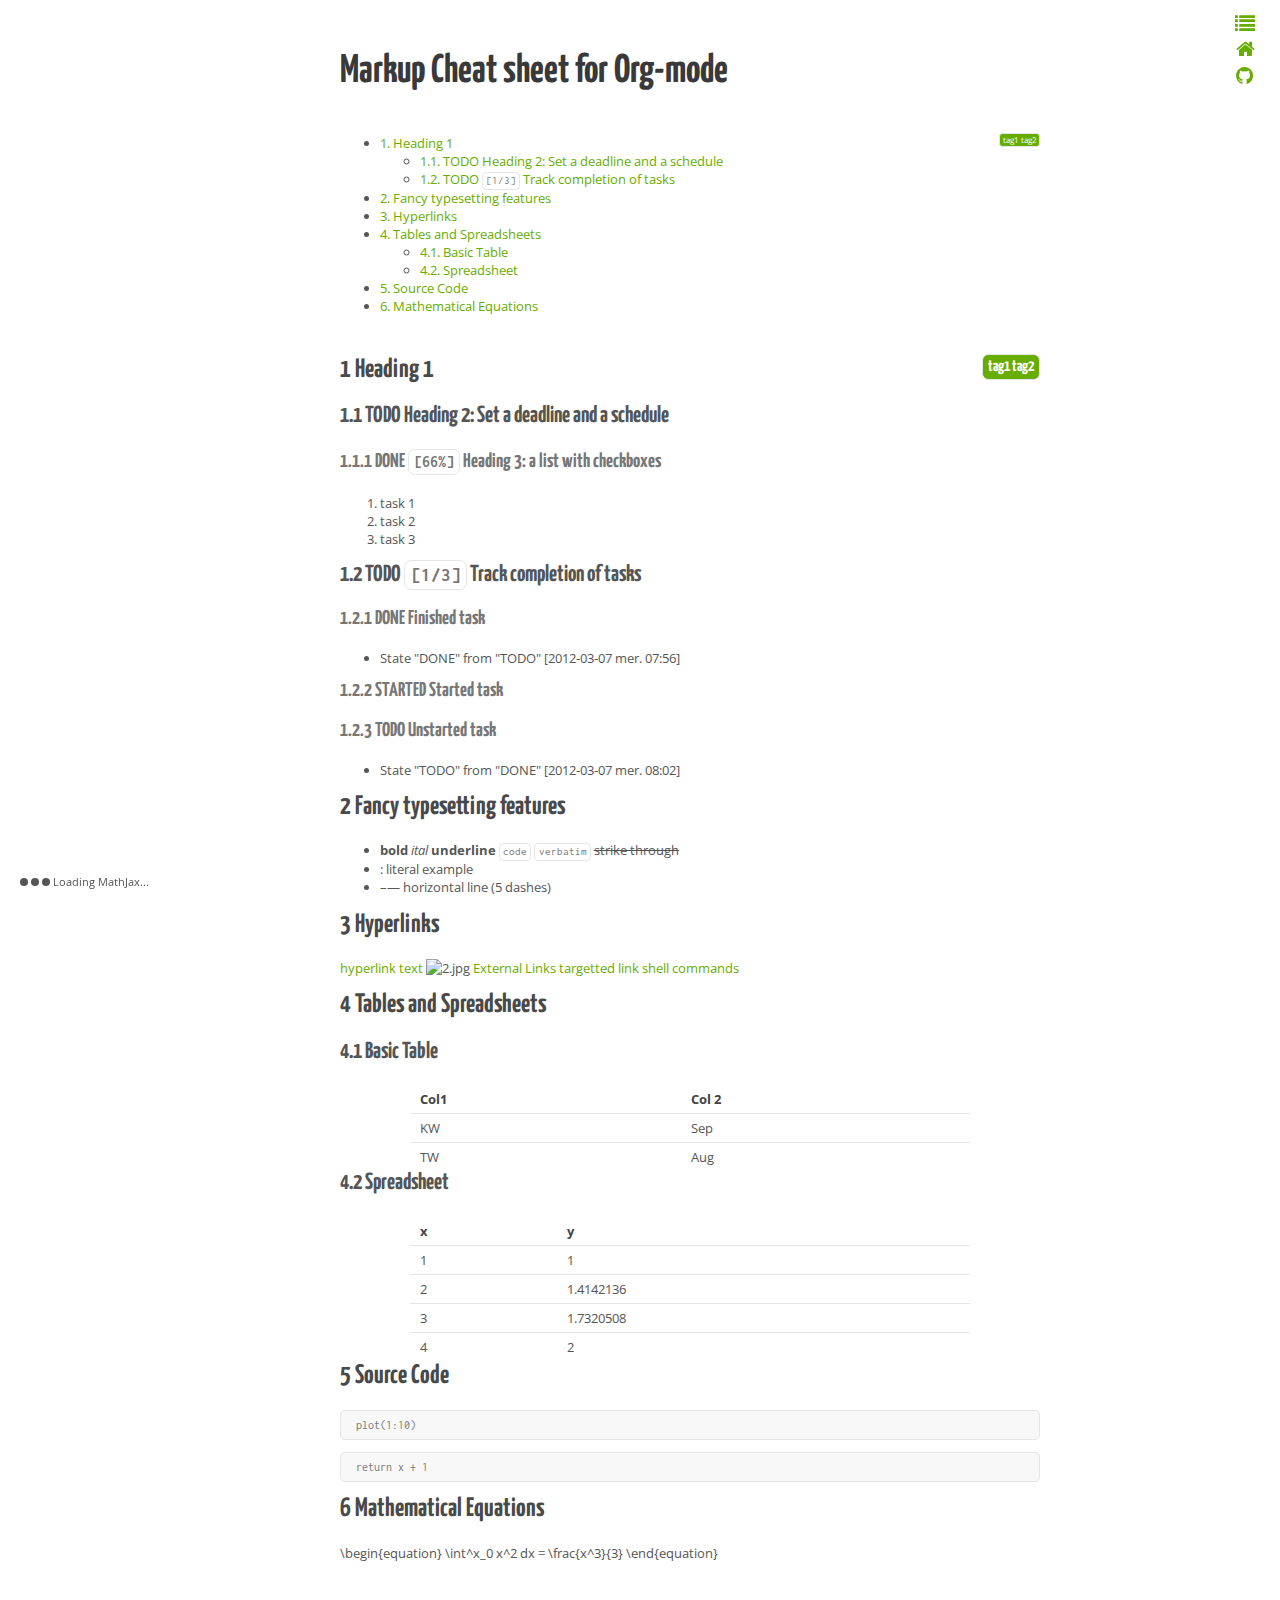
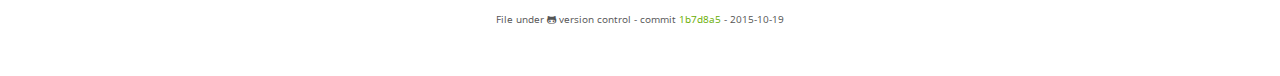
==== commit 99e7fff8: "update doc" ====
--- a/misc/orgmode_cheatsheet.html
+++ b/misc/orgmode_cheatsheet.html
@@ -324,7 +324,7 @@
 </div>
 </div>
 <div id="postamble" class="status">
-File under <i class="fa fa-github-alt"></i> version control - commit <a href="https://github.com/xgarrido/org-notes/commit/a051d1e1c02647f7620ab959f1b3e22c1adce872">a051d1e</a> - 2015-10-17
+File under <i class="fa fa-github-alt"></i> version control - commit <a href="https://github.com/xgarrido/org-notes/commit/1b7d8a53bb4462d5db01a7c371bde3df16e3af33">1b7d8a5</a> - 2015-10-19
 </div>
 </body>
 </html>
